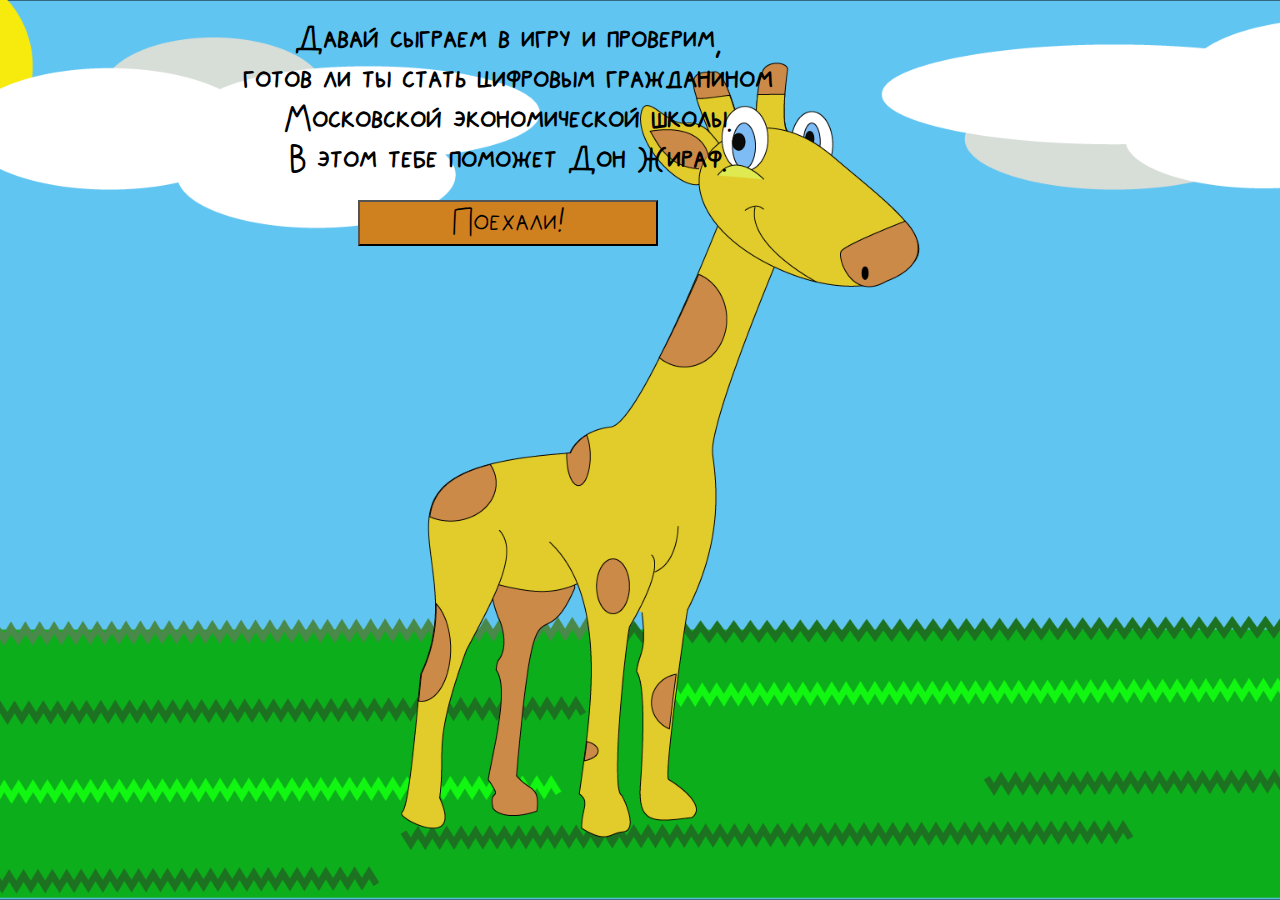
==== index.html @ a7f62323 "Update index.html" ====
<!doctype html>
<html lang="en">

<head>

    <meta charset="utf-8">
    <meta name="viewport" content="width=device-width, initial-scale=1">

    <link rel="stylesheet" href="css/start.css">

    <title>Document</title>
</head>

<body>

    <div class="container">
        <h1>Давай сыграем в игру и проверим, <br> готов ли ты стать цифровым гражданином <br> Московской экономической школы. <br> В этом тебе поможет Дон Жираф.
        </h1>
        <form action="src/pages/level1.html" target="_self">
            <button class="btn">Поехали!</button>
        </form>
    </div>
    <script src="js/start.js"></script>
</body>

</html>
---- css/start.css ----
body {
    background: url(../img/start.png) no-repeat center center fixed;
    -webkit-background-size: cover;
    -moz-background-size: cover;
    -o-background-size: cover;
    background-size: cover;
}

.container {
    width: 1000px;
    height: 50%;
    text-align: center;
}

@font-face {
    font-family: 'Kosko';
    src: url(../fonts/KoskoRegular-Regular.woff);
}

h1 {
    color: black;
    font-family: Kosko;
    font-size: 30px;
}

button {
    width: 300px;
    height: 30%;
    font-size: 30px;
    background-color: rgb(207, 128, 31);
    font-family: Kosko;
}

@media screen and (max-width: 960px) {
    .container {
        width: 900px;
    }
}

@media screen and (max-width: 800px) {
    .container {
        width: 700px;
    }
}

@media screen and (max-width: 500px) {
    .container {
        width: 450px;
    }
    h1 {
        font-size: 25px;
    }
}
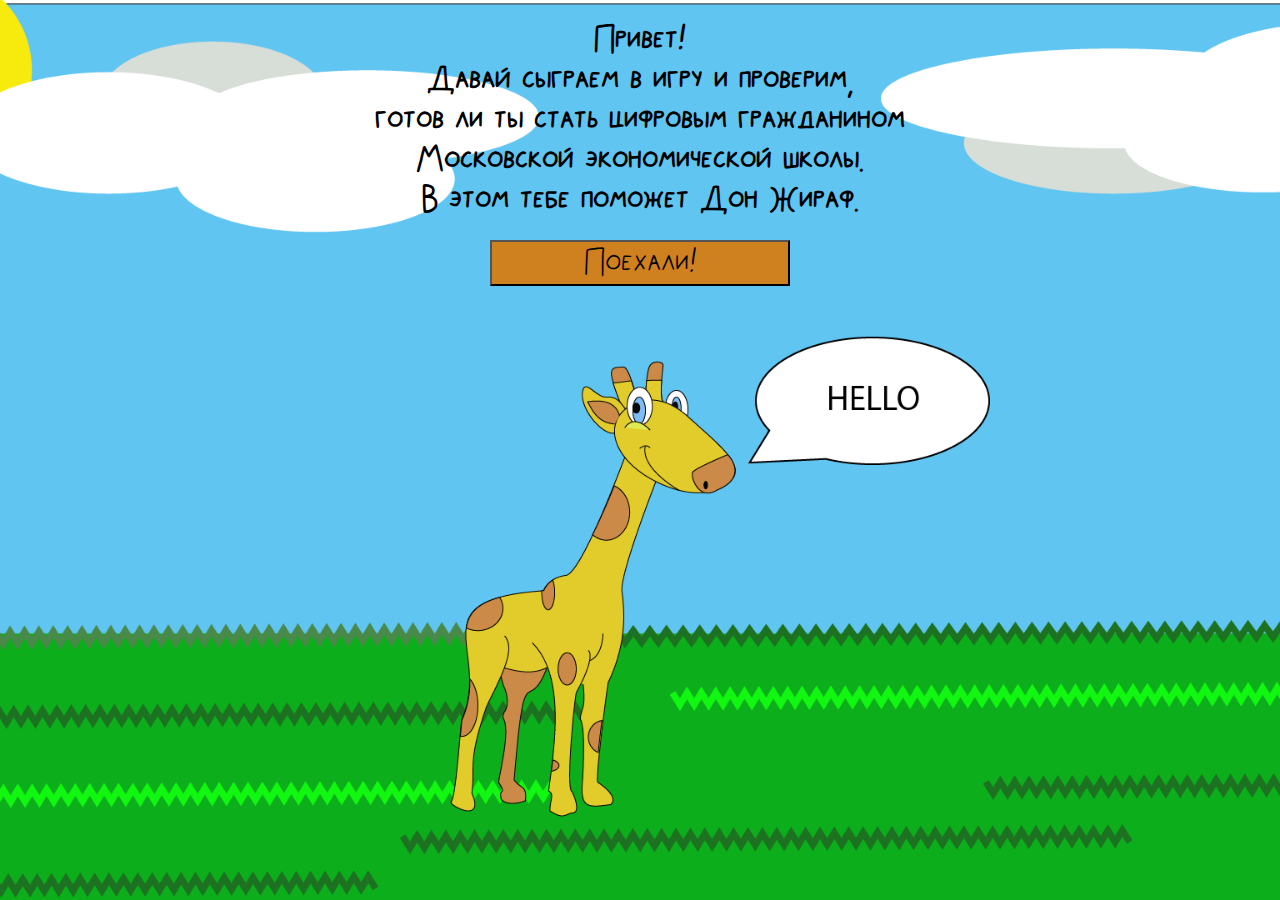
==== commit 12e6a4fa: "Update index.html" ====
--- a/index.html
+++ b/index.html
@@ -8,15 +8,15 @@
 
     <link rel="stylesheet" href="css/start.css">
 
-    <title>Document</title>
+    <title>СТАРТ</title>
 </head>
 
 <body>
 
     <div class="container">
-        <h1>Давай сыграем в игру и проверим, <br> готов ли ты стать цифровым гражданином <br> Московской экономической школы. <br> В этом тебе поможет Дон Жираф.
+        <h1>Привет!<br>Давай сыграем в игру и проверим, <br> готов ли ты стать цифровым гражданином <br> Московской экономической школы. <br> В этом тебе поможет Дон Жираф.
         </h1>
-        <form action="src/pages/level1.html" target="_self">
+        <form action="level1.html" target="_self">
             <button class="btn">Поехали!</button>
         </form>
     </div>
--- a/css/start.css
+++ b/css/start.css
@@ -1,5 +1,5 @@
 body {
-    background: url(../img/start.png) no-repeat center center fixed;
+    background: url(../img/hello.png) no-repeat center center fixed;
     -webkit-background-size: cover;
     -moz-background-size: cover;
     -o-background-size: cover;
@@ -7,7 +7,7 @@
 }
 
 .container {
-    width: 1000px;
+    width: 100%;
     height: 50%;
     text-align: center;
 }
@@ -31,17 +31,7 @@
     font-family: Kosko;
 }
 
-@media screen and (max-width: 960px) {
-    .container {
-        width: 900px;
-    }
-}
 
-@media screen and (max-width: 800px) {
-    .container {
-        width: 700px;
-    }
-}
 
 @media screen and (max-width: 500px) {
     .container {
